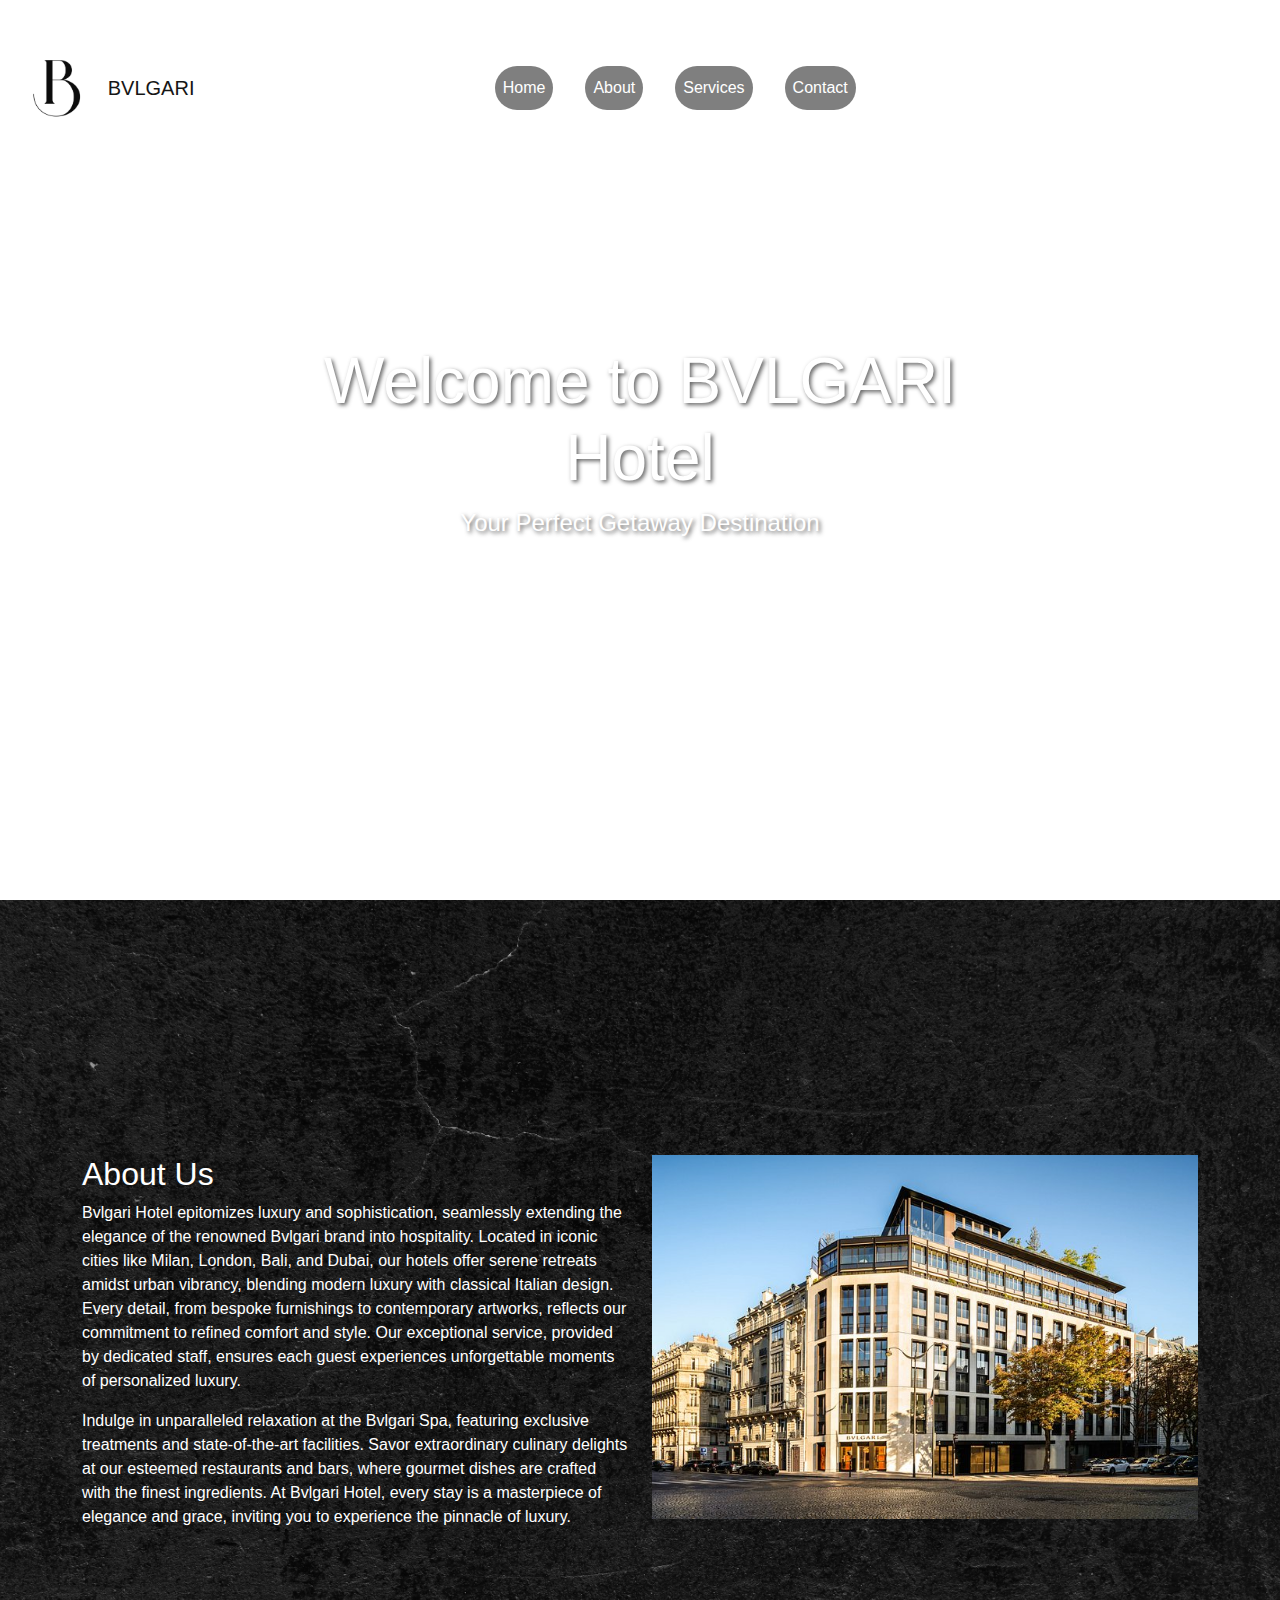
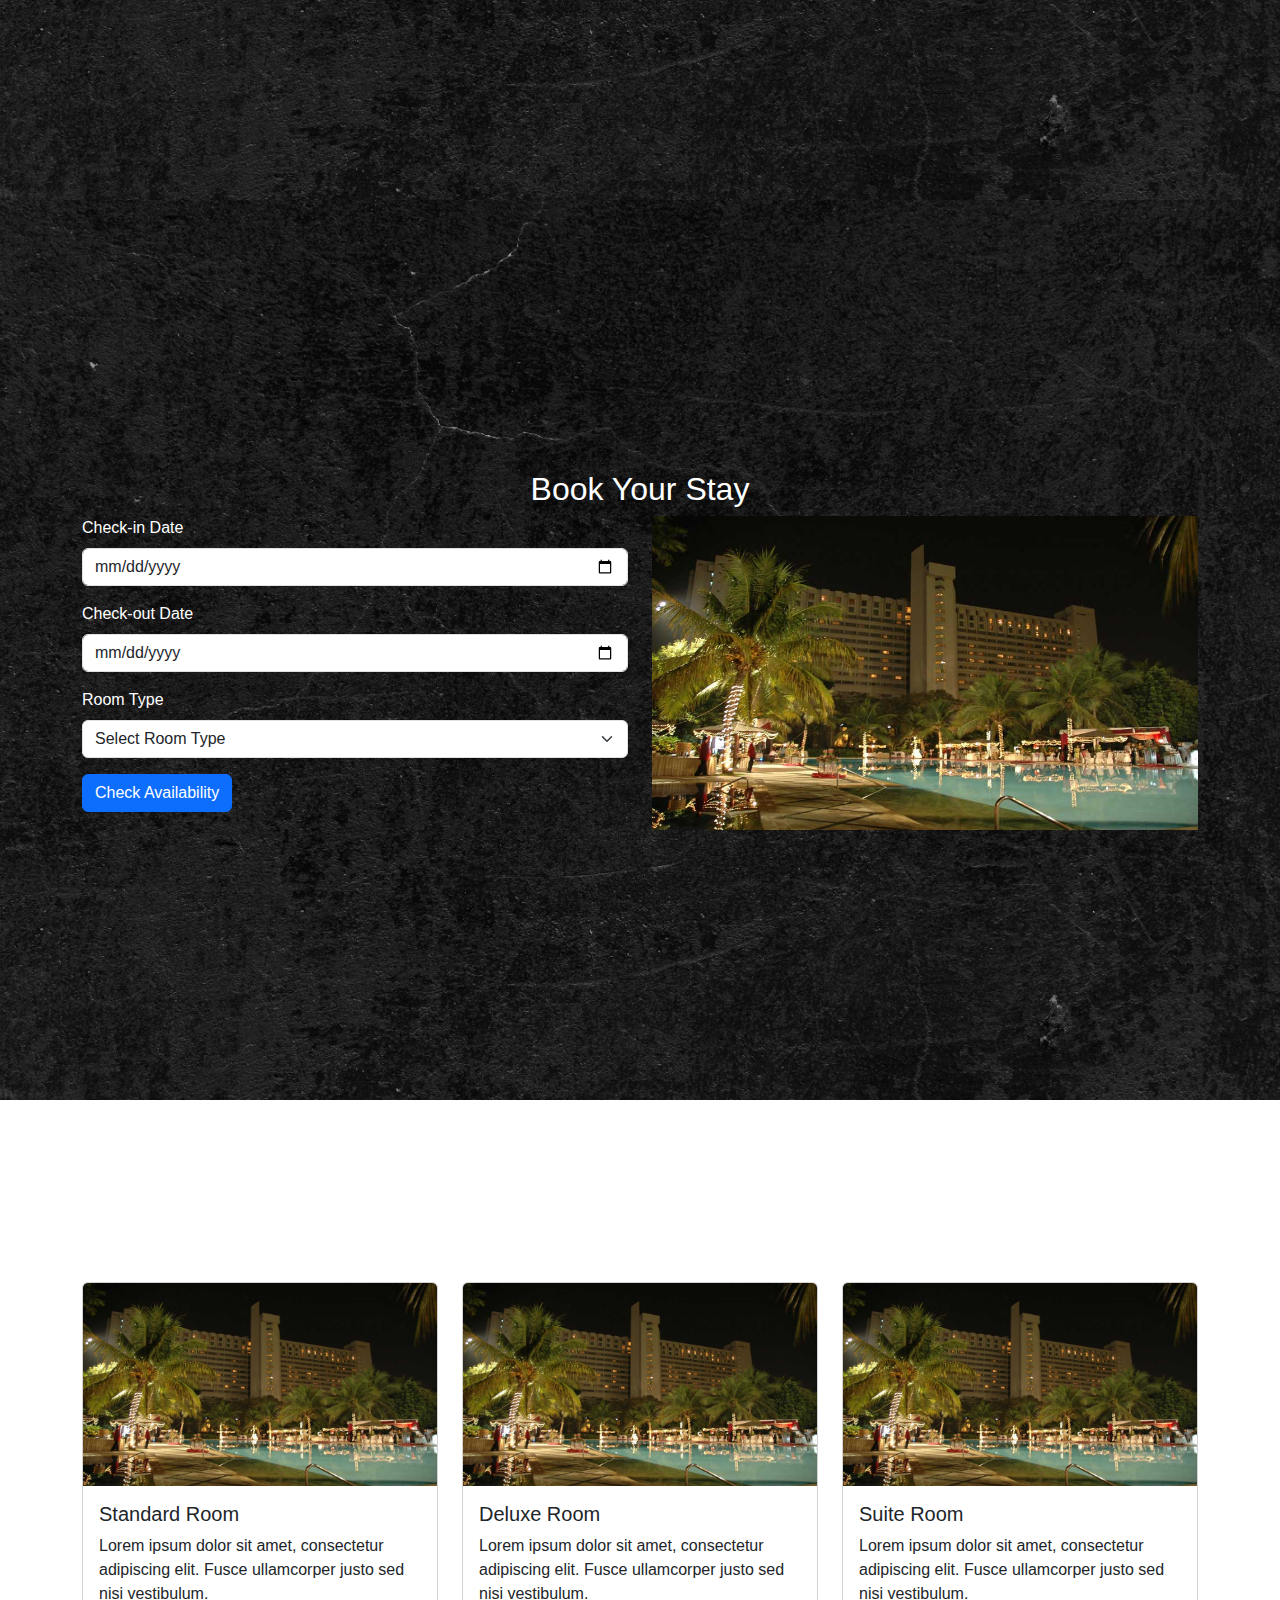
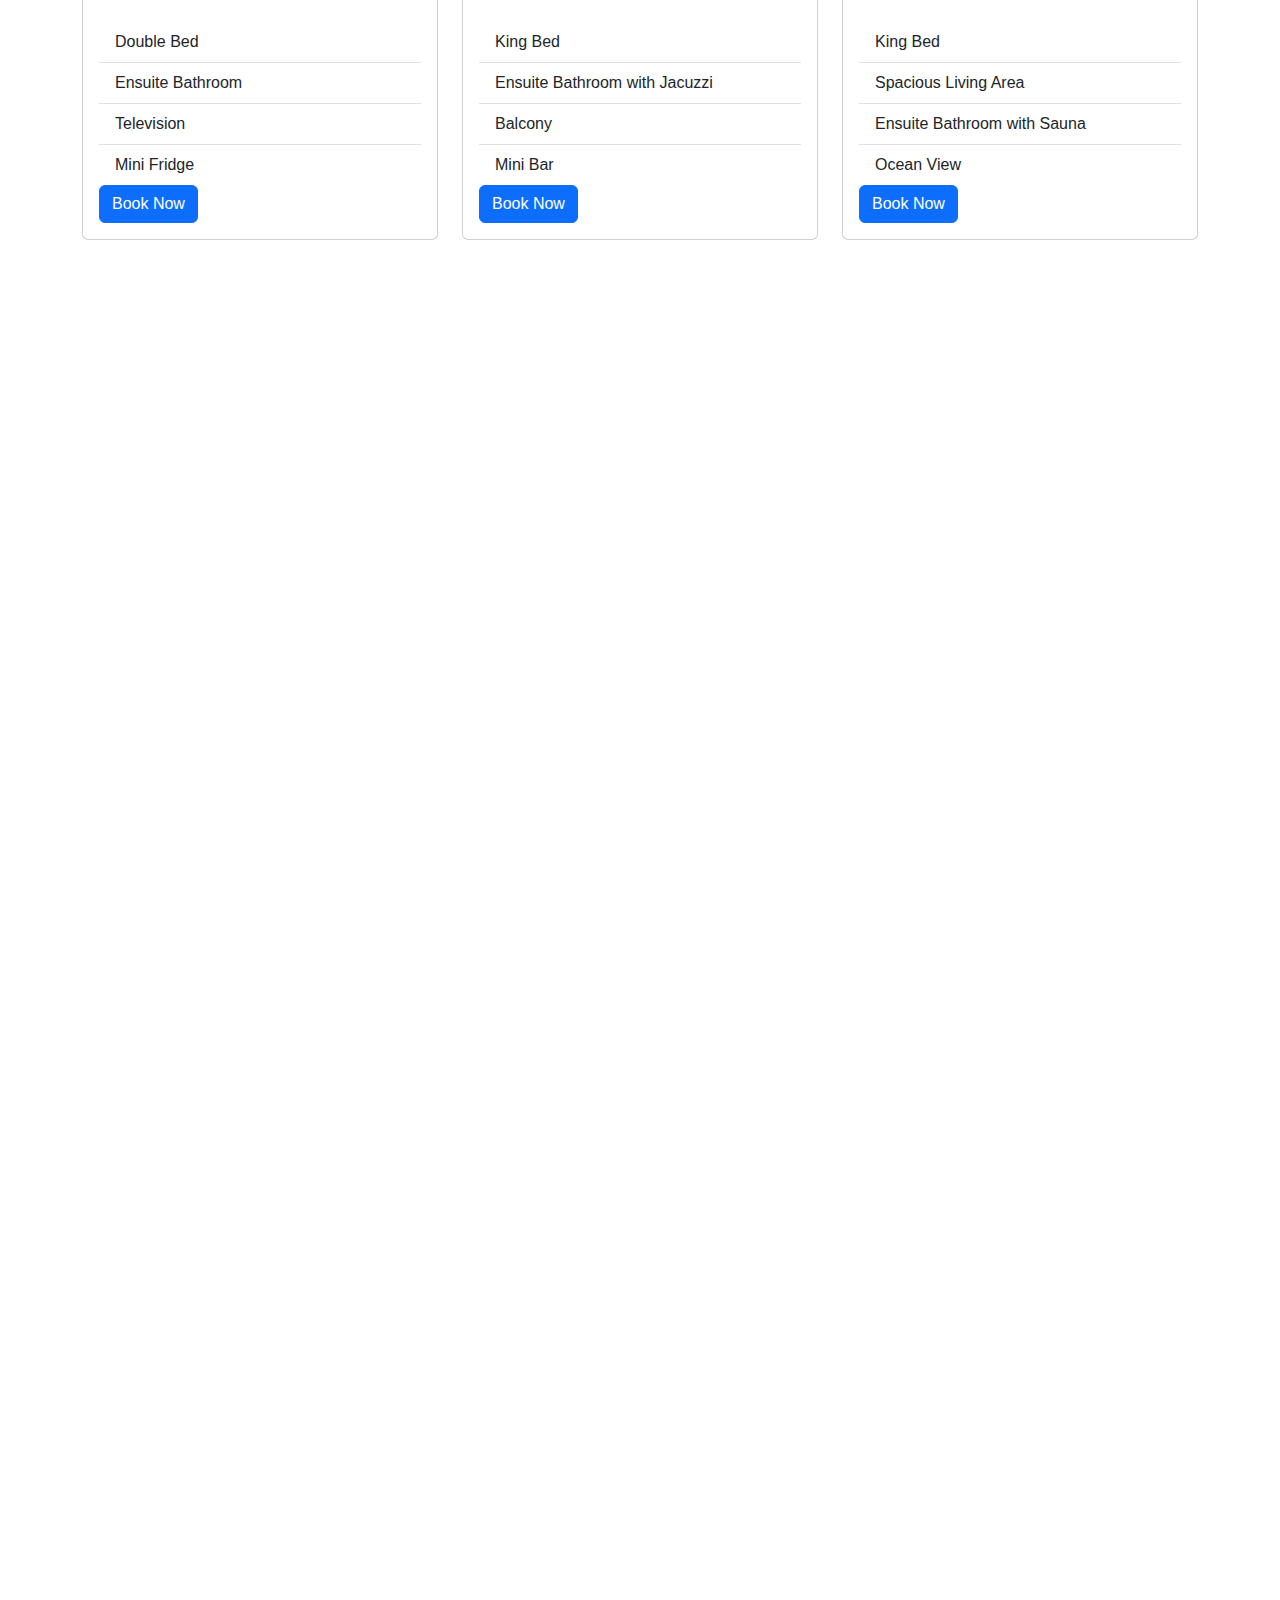
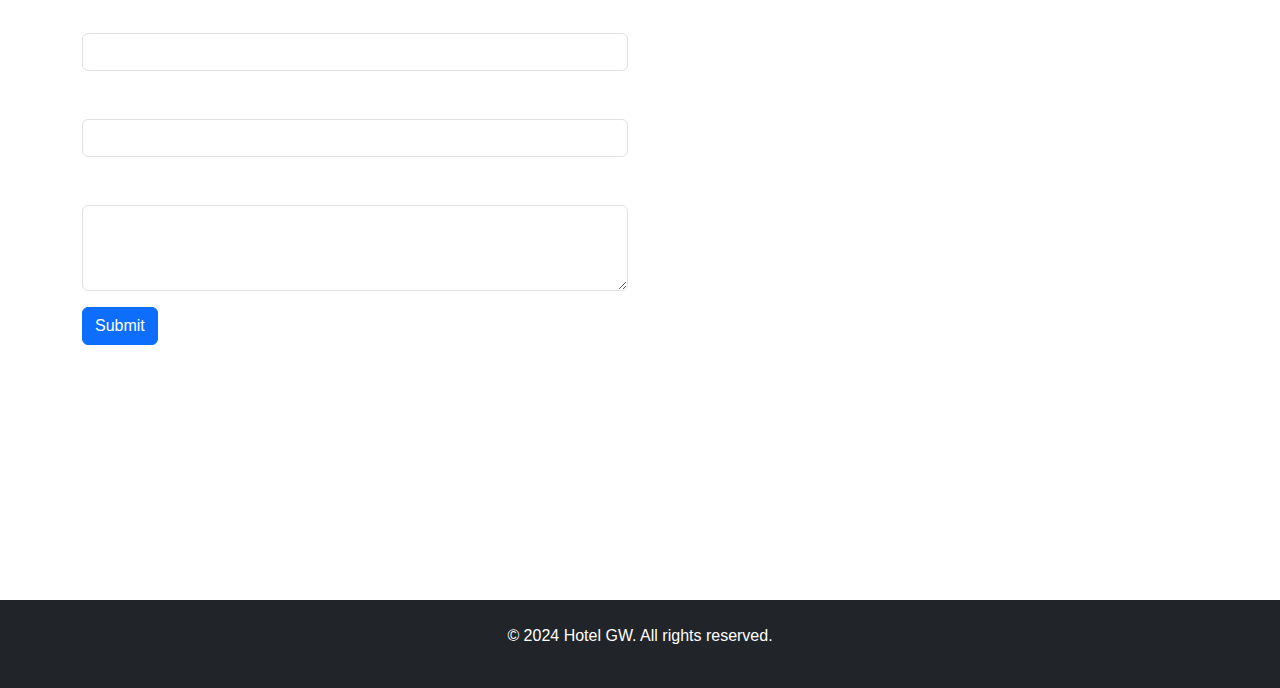
==== index.html @ 1a36176d "first commit" ====
<!DOCTYPE html>
<html lang="en">
<head>
    <meta charset="UTF-8">
    <meta name="viewport" content="width=device-width, initial-scale=1.0">
    <title>Hotel GW</title>
    <link href="https://cdn.jsdelivr.net/npm/bootstrap@5.3.3/dist/css/bootstrap.min.css" rel="stylesheet" integrity="sha384-QWTKZyjpPEjISv5WaRU9OFeRpok6YctnYmDr5pNlyT2bRjXh0JMhjY6hW+ALEwIH" crossorigin="anonymous">
    <style>
    body {
        margin: 0;
        padding: 0;
        font-family: Arial, sans-serif;
        color: #fff;
    }
    .navbar {
        position: absolute;
        width: 90%;
        top: 30px;
        z-index: 50;
        background-color: transparent;
        box-shadow: rgb(0, 0, 0);
    }
    .navbar-brand {
        display: flex;
        align-items: center;
        color: rgb(22, 22, 22);
    }
    .navbar-brand img {
        height: 90px;
        width: auto;
        margin-right: 3px;
    }
    .navbar-nav {
        margin: 0 auto;
    }
    .nav-link {
        color: white;
        position: relative;
        padding: 10px 40px;
        margin: 16px;
        border-radius: 50px;
        background-color: rgba(0, 0, 0, 0.5);
        transition: all 0.5s;
    }
    .nav-link:hover, .nav-link:focus {
        background-color: #ce9701b3;
    }
    .nav-link::after {
        position: absolute;
        top: 50%;
        left: 50%;
        transform: translate(-50%, -50%);
        width: 0;
        height: 0;
        border-radius: 50%;
        background: rgba(255, 255, 255, 0.1);
        z-index: -1;
        transition: width 0.3s ease, height 0.3s ease;
    }
    .nav-link:hover::after, .nav-link:focus::after {
        width: 100%;
        height: 100%;
    }
    .hero {
        position: relative;
        width: 100%;
        height: 100vh;
        overflow: hidden;
    }
    .hero video {
        width: 100%;
        height: 100%;
        object-fit: cover;
    }
    .hero .content {
        position: absolute;
        top: 50%;
        left: 50%;
        transform: translate(-50%, -50%);
        text-align: center;
        color: white;
        text-shadow: 2px 2px 4px rgba(31, 31, 31, 0.7);
    }
    .hero .content h1 {
        font-size: 4rem;
        margin-bottom: 0.5rem;
    }
    .hero .content p {
        font-size: 1.5rem;
    }
    .section {
        padding: 4rem 2rem;
        background-size: cover;
        background-position: center;
    }
    
    .full-screen-section {
        height: 100vh; /* Full viewport height */
        display: flex;
        align-items: center;
        justify-content: center;
    }
    
    #about {
        background-image: url('/Gallery/clean-black-plaster.jpg');
    }
    #booking {
        background-image: url('/Gallery/clean-black-plaster.jpg');
    }
    #rooms {
        background-image: url('/Gallery/solid-concrete-wall-textured-backdrop.jpg');
    }
    #services {
        background-image: url('/Gallery/solid-concrete-wall-textured-backdrop.jpg');
    }
    #contact {
        background-image: url('/Gallery/solid-concrete-wall-textured-backdrop.jpg');
    }
</style>

</head>
<body>
    <nav class="navbar navbar-expand-lg">
        <div class="container-fluid">
            <a class="navbar-brand" href="#">
                <img src="/Gallery/LOGO_Remove.png" alt="Hotel GW Logo"> BVLGARI
            </a>
            <button class="navbar-toggler" type="button" data-bs-toggle="collapse" data-bs-target="#navbarNav" aria-controls="navbarNav" aria-expanded="false" aria-label="Toggle navigation">
                <span class="navbar-toggler-icon"></span>
            </button>
            <div class="collapse navbar-collapse justify-content-center" id="navbarNav">
                <ul class="navbar-nav">
                    <li class="nav-item">
                        <a class="nav-link" aria-current="page" href="#home">Home</a>
                    </li>
                    <li class="nav-item">
                        <a class="nav-link" href="#about">About</a>
                    </li>
                    <li class="nav-item">
                        <a class="nav-link" href="#services">Services</a>
                    </li>
                    <li class="nav-item">
                        <a class="nav-link" href="#contact">Contact</a>
                    </li>
                </ul>
            </div>
        </div>
    </nav>

    <div class="hero" id="home">
        <video src="/Gallery/Y2meta.app-BULGARI HOTEL PARIS - THE OPENING EVENT-(1080p).mp4" autoplay muted loop></video>
        <div class="content">
            <h1>Welcome to BVLGARI Hotel</h1>
            <p>Your Perfect Getaway Destination</p>
        </div>
    </div>

    <section class="section full-screen-section" id="about">
        <div class="container">
            <div class="row">
                <div class="col-md-6">
                    <h2>About Us</h2>
                    <p>Bvlgari Hotel epitomizes luxury and sophistication, seamlessly extending the elegance of the renowned Bvlgari brand into hospitality. Located in iconic cities like Milan, London, Bali, and Dubai, our hotels offer serene retreats amidst urban vibrancy, blending modern luxury with classical Italian design. Every detail, from bespoke furnishings to contemporary artworks, reflects our commitment to refined comfort and style. Our exceptional service, provided by dedicated staff, ensures each guest experiences unforgettable moments of personalized luxury.</p>
                    <p>Indulge in unparalleled relaxation at the Bvlgari Spa, featuring exclusive treatments and state-of-the-art facilities. Savor extraordinary culinary delights at our esteemed restaurants and bars, where gourmet dishes are crafted with the finest ingredients. At Bvlgari Hotel, every stay is a masterpiece of elegance and grace, inviting you to experience the pinnacle of luxury.</p>
                </div>
                <div class="col-md-6">
                    <img src="/Gallery/depan bvlgari.jpg
                    " class="img-fluid" alt="About Us">
                </div>
            </div>
        </div>
    </section>
    <section class="section full-screen-section" id="booking">
        <div class="container">
            <h2 class="text-center">Book Your Stay</h2>
            <div class="row">
                <div class="col-md-6">
                    <form>
                        <div class="mb-3">
                            <label for="checkin" class="form-label">Check-in Date</label>
                            <input type="date" class="form-control" id="checkin" required>
                        </div>
                        <div class="mb-3">
                            <label for="checkout" class="form-label">Check-out Date</label>
                            <input type="date" class="form-control" id="checkout" required>
                        </div>
                        <div class="mb-3">
                            <label for="roomType" class="form-label">Room Type</label>
                            <select class="form-select" id="roomType" required>
                                <option value="">Select Room Type</option>
                                <option value="standard">Standard</option>
                                <option value="deluxe">Deluxe</option>
                                <option value="suite">Suite</option>
                            </select>
                        </div>
                        <button type="submit" class="btn btn-primary">Check Availability</button>
                    </form>
                </div>
                <div class="col-md-6">
                    <img src="/Gallery/BG.jpg" class="img-fluid" alt="Booking Image">
                </div>
            </div>
        </div>
    </section>
    <section class="section full-screen-section" id="rooms">
        <div class="container">
            <h2 class="text-center">Available Rooms</h2>
            <div class="row">
                <div class="col-md-4">
                    <div class="card mb-4">
                        <img src="/Gallery/BG.jpg" class="card-img-top" alt="Standard Room">
                        <div class="card-body">
                            <h5 class="card-title">Standard Room</h5>
                            <p class="card-text">Lorem ipsum dolor sit amet, consectetur adipiscing elit. Fusce ullamcorper justo sed nisi vestibulum.</p>
                            <ul class="list-group list-group-flush">
                                <li class="list-group-item">Double Bed</li>
                                <li class="list-group-item">Ensuite Bathroom</li>
                                <li class="list-group-item">Television</li>
                                <li class="list-group-item">Mini Fridge</li>
                            </ul>
                            <a href="#" class="btn btn-primary">Book Now</a>
                        </div>
                    </div>
                </div>
                <!-- Tambahkan card untuk tipe kamar lainnya di sini -->
                <div class="col-md-4">
                    <div class="card mb-4">
                        <img src="/Gallery/BG.jpg" class="card-img-top" alt="Deluxe Room">
                        <div class="card-body">
                            <h5 class="card-title">Deluxe Room</h5>
                            <p class="card-text">Lorem ipsum dolor sit amet, consectetur adipiscing elit. Fusce ullamcorper justo sed nisi vestibulum.</p>
                            <ul class="list-group list-group-flush">
                                <li class="list-group-item">King Bed</li>
                                <li class="list-group-item">Ensuite Bathroom with Jacuzzi</li>
                                <li class="list-group-item">Balcony</li>
                                <li class="list-group-item">Mini Bar</li>
                            </ul>
                            <a href="#" class="btn btn-primary">Book Now</a>
                        </div>
                    </div>
                </div>
                <div class="col-md-4">
                    <div class="card mb-4">
                        <img src="/Gallery/BG.jpg" class="card-img-top" alt="Suite Room">
                        <div class="card-body">
                            <h5 class="card-title">Suite Room</h5>
                            <p class="card-text">Lorem ipsum dolor sit amet, consectetur adipiscing elit. Fusce ullamcorper justo sed nisi vestibulum.</p>
                            <ul class="list-group list-group-flush">
                                <li class="list-group-item">King Bed</li>
                                <li class="list-group-item">Spacious Living Area</li>
                                <li class="list-group-item">Ensuite Bathroom with Sauna</li>
                                <li class="list-group-item">Ocean View</li>
                            </ul>
                            <a href="#" class="btn btn-primary">Book Now</a>
                        </div>
                    </div>
                </div>
            </div>
        </div>
    </section>
    <section class="section full-screen-section" id="services">
        <div class="container">
            <h2 class="text-center">Our Services</h2>
            <div class="row">
                <div class="col-md-4 text-center">
                    <i class="bi bi-wifi" style="font-size: 2rem;"></i>
                    <h3>Free Wi-Fi</h3>
                    <p>Stay connected with our complimentary high-speed internet access available throughout the hotel.</p>
                </div>
                <div class="col-md-4 text-center">
                    <i class="bi bi-bicycle" style="font-size: 2rem;"></i>
                    <h3>Recreational Activities</h3>
                    <p>Enjoy a variety of recreational activities including biking, hiking, and more.</p>
                </div>
                <div class="col-md-4 text-center">
                    <i class="bi bi-cup-hot" style="font-size: 2rem;"></i>
                    <h3>Restaurant & Bar</h3>
                    <p>Savor delicious meals and drinks at our on-site restaurant and bar.</p>
                </div>
            </div>
        </div>
    </section>
    <section class="section full-screen-section" id="contact">
        <div class="container">
            <h2 class="text-center">Contact Us</h2>
            <div class="row">
                <div class="col-md-6">
                    <form>
                        <div class="mb-3">
                            <label for="name" class="form-label">Name</label>
                            <input type="text" class="form-control" id="name" required>
                        </div>
                        <div class="mb-3">
                            <label for="email" class="form-label">Email</label>
                            <input type="email" class="form-control" id="email" required>
                        </div>
                        <div class="mb-3">
                            <label for="message" class="form-label">Message</label>
                            <textarea class="form-control" id="message" rows="3" required></textarea>
                        </div>
                        <button type="submit" class="btn btn-primary">Submit</button>
                    </form>
                </div>
                <div class="col-md-6">
                    <h3>Visit Us</h3>
                    <p>123 Main Street,<br>City, Country 12345</p>
                    <h3>Call Us</h3>
                    <p>(123) 456-7890</p>
                    <h3>Email Us</h3>
                    <p>info@hotelgw.com</p>
                </div>
            </div>
        </div>
    </section>
    <footer class="text-center text-white bg-dark py-4">
        <p>&copy; 2024 Hotel GW. All rights reserved.</p>
    </footer>
    <script src="https://cdn.jsdelivr.net/npm/bootstrap@5.3.3/dist/js/bootstrap.bundle.min.js" integrity="sha384-YvpcrYf0tY3lHB60NNkmXc5s9fDVZLESaAA55NDzOxhy9GkcIdslK1eN7N6jIeHz" crossorigin="anonymous"></script>
</body>
</html>
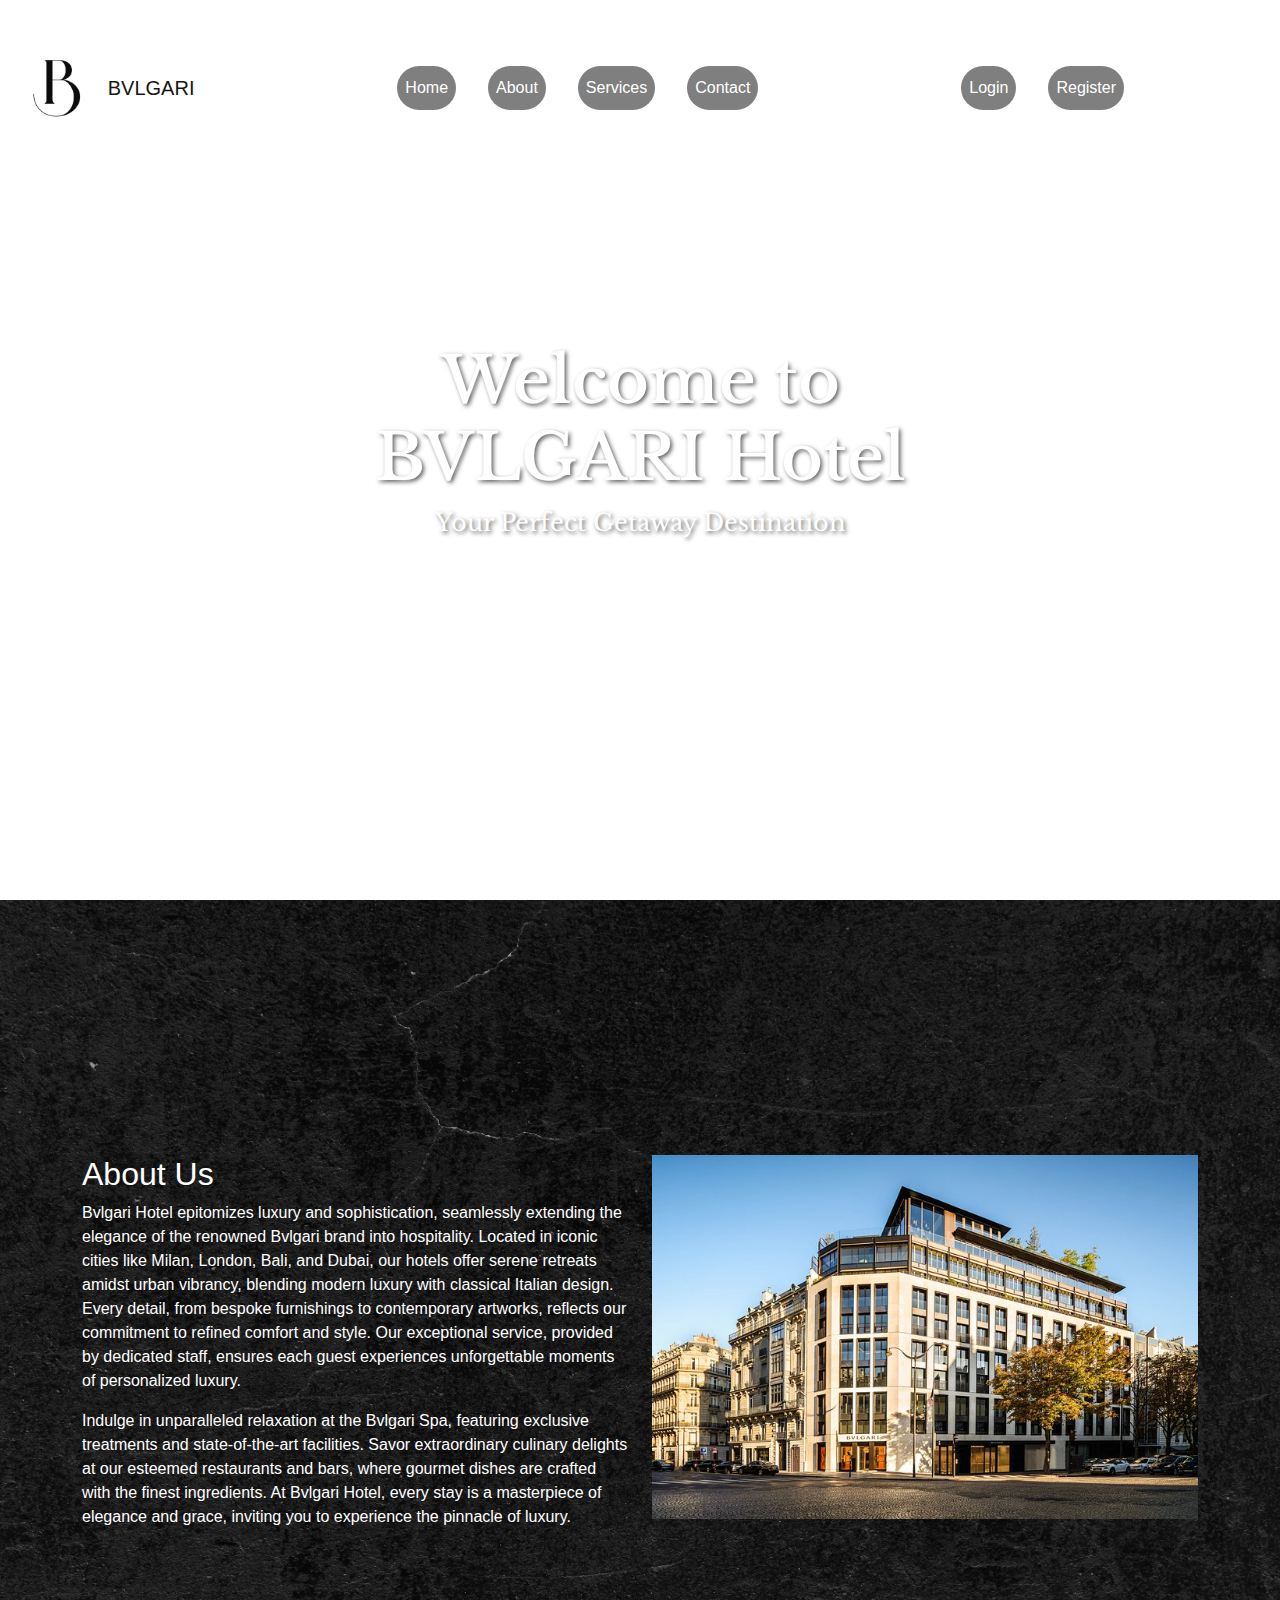
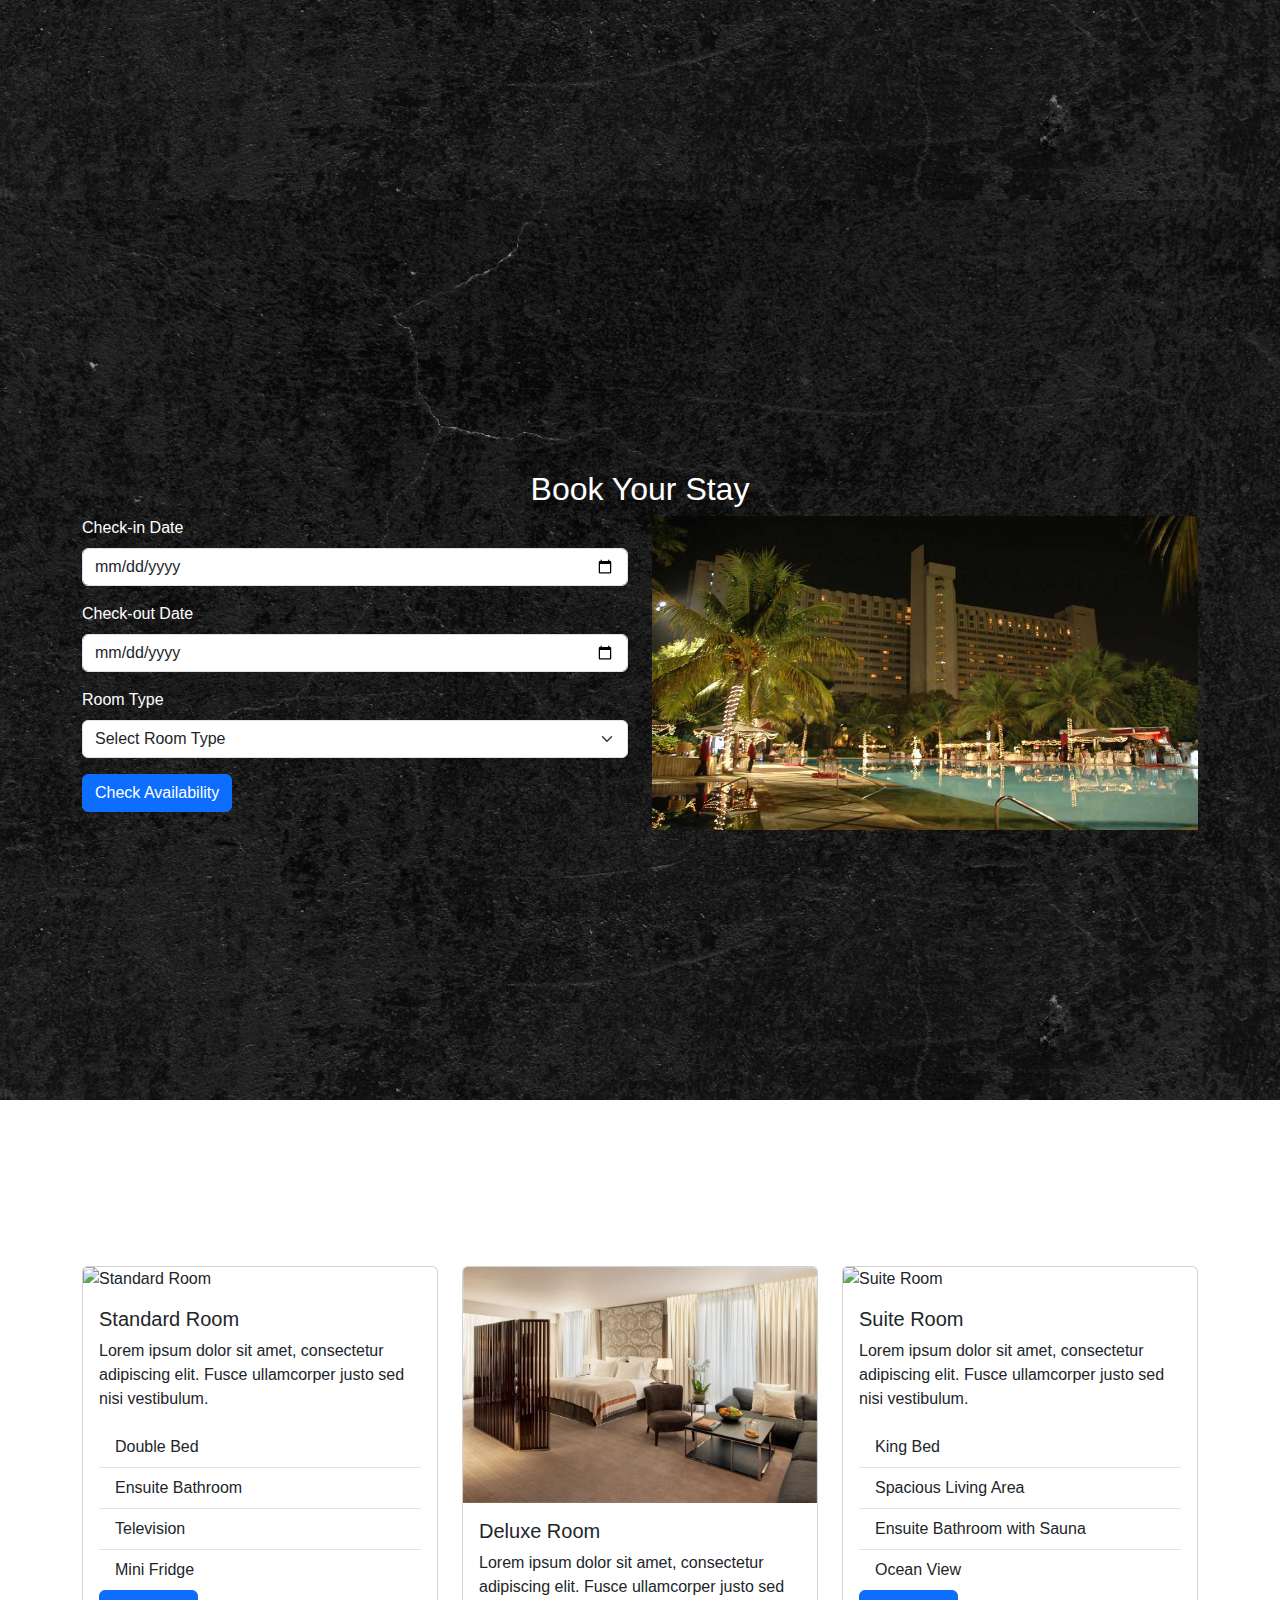
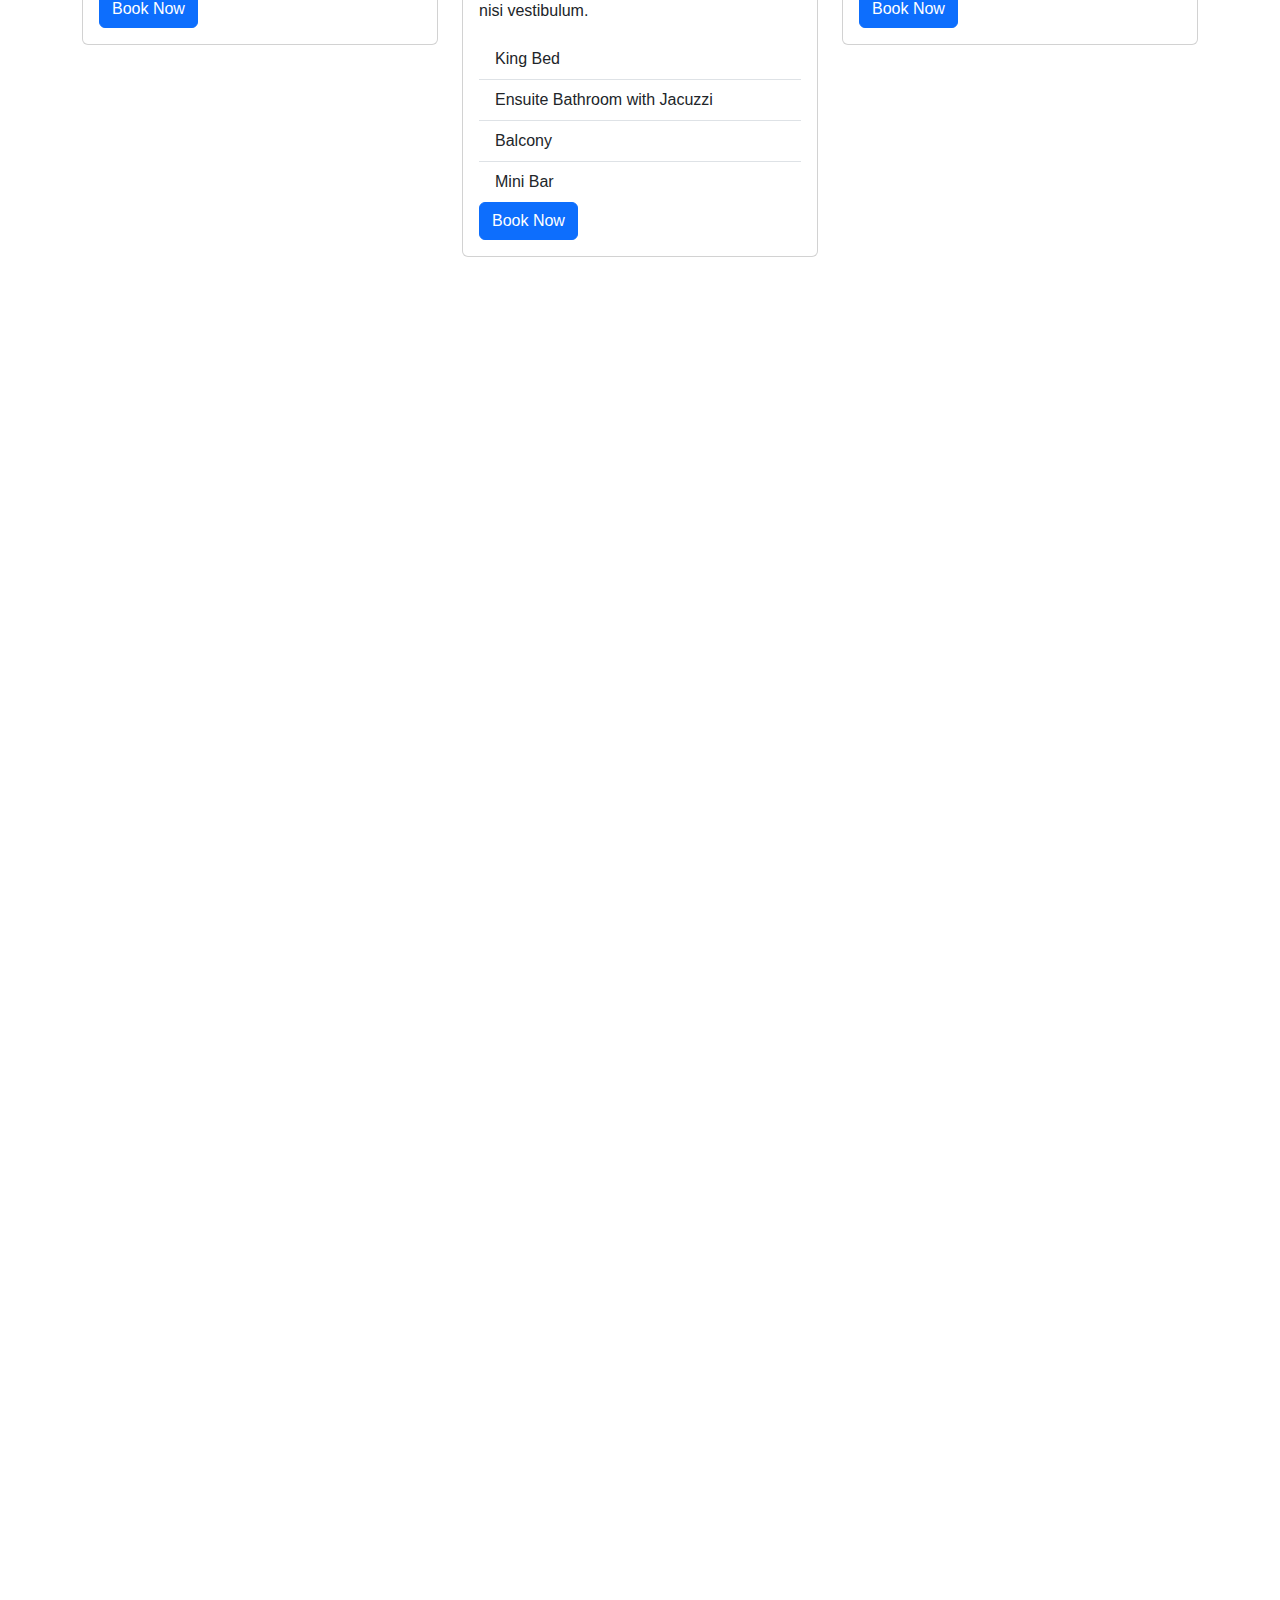
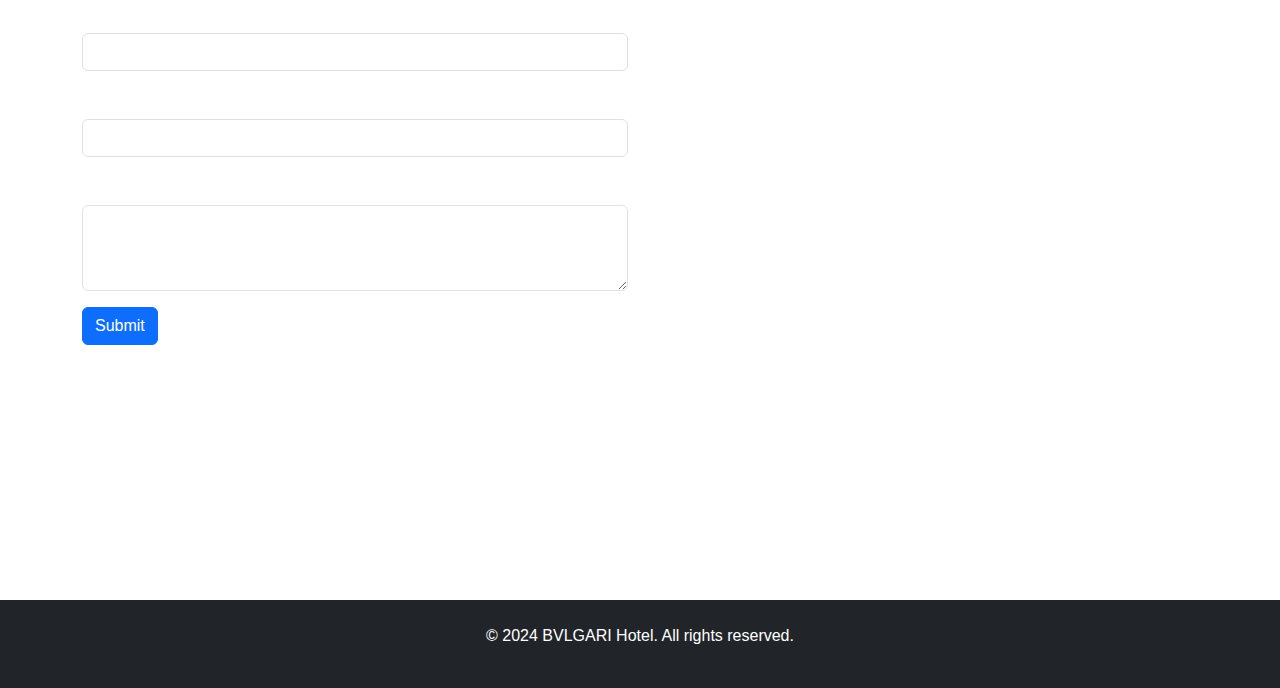
==== commit ee7db027: "Update index.html" ====
--- a/index.html
+++ b/index.html
@@ -5,119 +5,7 @@
     <meta name="viewport" content="width=device-width, initial-scale=1.0">
     <title>Hotel GW</title>
     <link href="https://cdn.jsdelivr.net/npm/bootstrap@5.3.3/dist/css/bootstrap.min.css" rel="stylesheet" integrity="sha384-QWTKZyjpPEjISv5WaRU9OFeRpok6YctnYmDr5pNlyT2bRjXh0JMhjY6hW+ALEwIH" crossorigin="anonymous">
-    <style>
-    body {
-        margin: 0;
-        padding: 0;
-        font-family: Arial, sans-serif;
-        color: #fff;
-    }
-    .navbar {
-        position: absolute;
-        width: 90%;
-        top: 30px;
-        z-index: 50;
-        background-color: transparent;
-        box-shadow: rgb(0, 0, 0);
-    }
-    .navbar-brand {
-        display: flex;
-        align-items: center;
-        color: rgb(22, 22, 22);
-    }
-    .navbar-brand img {
-        height: 90px;
-        width: auto;
-        margin-right: 3px;
-    }
-    .navbar-nav {
-        margin: 0 auto;
-    }
-    .nav-link {
-        color: white;
-        position: relative;
-        padding: 10px 40px;
-        margin: 16px;
-        border-radius: 50px;
-        background-color: rgba(0, 0, 0, 0.5);
-        transition: all 0.5s;
-    }
-    .nav-link:hover, .nav-link:focus {
-        background-color: #ce9701b3;
-    }
-    .nav-link::after {
-        position: absolute;
-        top: 50%;
-        left: 50%;
-        transform: translate(-50%, -50%);
-        width: 0;
-        height: 0;
-        border-radius: 50%;
-        background: rgba(255, 255, 255, 0.1);
-        z-index: -1;
-        transition: width 0.3s ease, height 0.3s ease;
-    }
-    .nav-link:hover::after, .nav-link:focus::after {
-        width: 100%;
-        height: 100%;
-    }
-    .hero {
-        position: relative;
-        width: 100%;
-        height: 100vh;
-        overflow: hidden;
-    }
-    .hero video {
-        width: 100%;
-        height: 100%;
-        object-fit: cover;
-    }
-    .hero .content {
-        position: absolute;
-        top: 50%;
-        left: 50%;
-        transform: translate(-50%, -50%);
-        text-align: center;
-        color: white;
-        text-shadow: 2px 2px 4px rgba(31, 31, 31, 0.7);
-    }
-    .hero .content h1 {
-        font-size: 4rem;
-        margin-bottom: 0.5rem;
-    }
-    .hero .content p {
-        font-size: 1.5rem;
-    }
-    .section {
-        padding: 4rem 2rem;
-        background-size: cover;
-        background-position: center;
-    }
-    
-    .full-screen-section {
-        height: 100vh; /* Full viewport height */
-        display: flex;
-        align-items: center;
-        justify-content: center;
-    }
-    
-    #about {
-        background-image: url('/Gallery/clean-black-plaster.jpg');
-    }
-    #booking {
-        background-image: url('/Gallery/clean-black-plaster.jpg');
-    }
-    #rooms {
-        background-image: url('/Gallery/solid-concrete-wall-textured-backdrop.jpg');
-    }
-    #services {
-        background-image: url('/Gallery/solid-concrete-wall-textured-backdrop.jpg');
-    }
-    #contact {
-        background-image: url('/Gallery/solid-concrete-wall-textured-backdrop.jpg');
-    }
-</style>
-
+    <link rel="stylesheet" href="Style.css" />
 </head>
 <body>
     <nav class="navbar navbar-expand-lg">
@@ -128,8 +16,8 @@
             <button class="navbar-toggler" type="button" data-bs-toggle="collapse" data-bs-target="#navbarNav" aria-controls="navbarNav" aria-expanded="false" aria-label="Toggle navigation">
                 <span class="navbar-toggler-icon"></span>
             </button>
-            <div class="collapse navbar-collapse justify-content-center" id="navbarNav">
-                <ul class="navbar-nav">
+            <div class="collapse navbar-collapse" id="navbarNav">
+                <ul class="navbar-nav ms-auto">
                     <li class="nav-item">
                         <a class="nav-link" aria-current="page" href="#home">Home</a>
                     </li>
@@ -144,13 +32,19 @@
                     </li>
                 </ul>
             </div>
+            <div class="navbar-nav">
+                <a class="nav-link" href="#">Login</a>
+                <a class="nav-link" href="#">Register</a>
+            </div>
         </div>
     </nav>
+    
+    
 
     <div class="hero" id="home">
         <video src="/Gallery/Y2meta.app-BULGARI HOTEL PARIS - THE OPENING EVENT-(1080p).mp4" autoplay muted loop></video>
         <div class="content">
-            <h1>Welcome to BVLGARI Hotel</h1>
+            <h1>Welcome to <bold>BVLGARI</bold> Hotel</h1>
             <p>Your Perfect Getaway Destination</p>
         </div>
     </div>
@@ -208,7 +102,7 @@
             <div class="row">
                 <div class="col-md-4">
                     <div class="card mb-4">
-                        <img src="/Gallery/BG.jpg" class="card-img-top" alt="Standard Room">
+                        <img src="/Gallery/room3.jpg" class="card-img-top" alt="Standard Room">
                         <div class="card-body">
                             <h5 class="card-title">Standard Room</h5>
                             <p class="card-text">Lorem ipsum dolor sit amet, consectetur adipiscing elit. Fusce ullamcorper justo sed nisi vestibulum.</p>
@@ -225,7 +119,7 @@
                 <!-- Tambahkan card untuk tipe kamar lainnya di sini -->
                 <div class="col-md-4">
                     <div class="card mb-4">
-                        <img src="/Gallery/BG.jpg" class="card-img-top" alt="Deluxe Room">
+                        <img src="/Gallery/room2.jpeg" class="card-img-top" alt="Deluxe Room">
                         <div class="card-body">
                             <h5 class="card-title">Deluxe Room</h5>
                             <p class="card-text">Lorem ipsum dolor sit amet, consectetur adipiscing elit. Fusce ullamcorper justo sed nisi vestibulum.</p>
@@ -241,7 +135,7 @@
                 </div>
                 <div class="col-md-4">
                     <div class="card mb-4">
-                        <img src="/Gallery/BG.jpg" class="card-img-top" alt="Suite Room">
+                        <img src="/Gallery/room4.jpg" class="card-img-top" alt="Suite Room">
                         <div class="card-body">
                             <h5 class="card-title">Suite Room</h5>
                             <p class="card-text">Lorem ipsum dolor sit amet, consectetur adipiscing elit. Fusce ullamcorper justo sed nisi vestibulum.</p>
@@ -312,8 +206,38 @@
             </div>
         </div>
     </section>
+   
+    <!-- Modal Register -->
+    <div class="modal fade" id="registerModal" tabindex="-1" aria-labelledby="registerModalLabel" aria-hidden="true">
+        <div class="modal-dialog">
+            <div class="modal-content">
+                <div class="modal-header">
+                    <h5 class="modal-title" id="registerModalLabel">Register</h5>
+                    <button type="button" class="btn-close" data-bs-dismiss="modal" aria-label="Close"></button>
+                </div>
+                <div class="modal-body">
+                    <form>
+                        <div class="mb-3">
+                            <label for="registerName" class="form-label">Name</label>
+                            <input type="text" class="form-control" id="registerName" required>
+                        </div>
+                        <div class="mb-3">
+                            <label for="registerEmail" class="form-label">Email address</label>
+                            <input type="email" class="form-control" id="registerEmail" required>
+                        </div>
+                        <div class="mb-3">
+                            <label for="registerPassword" class="form-label">Password</label>
+                            <input type="password" class="form-control" id="registerPassword" required>
+                        </div>
+                        <button type="submit" class="btn btn-primary">Register</button>
+                    </form>
+                </div>
+            </div>
+        </div>
+    </div>
+    
     <footer class="text-center text-white bg-dark py-4">
-        <p>&copy; 2024 Hotel GW. All rights reserved.</p>
+        <p>&copy; 2024 BVLGARI Hotel. All rights reserved.</p>
     </footer>
     <script src="https://cdn.jsdelivr.net/npm/bootstrap@5.3.3/dist/js/bootstrap.bundle.min.js" integrity="sha384-YvpcrYf0tY3lHB60NNkmXc5s9fDVZLESaAA55NDzOxhy9GkcIdslK1eN7N6jIeHz" crossorigin="anonymous"></script>
 </body>
--- a/Style.css
+++ b/Style.css
@@ -0,0 +1,113 @@
+@import url('https://fonts.googleapis.com/css2?family=Libre+Baskerville:ital,wght@0,400;0,700;1,400&family=Open+Sans:ital,wght@0,300..800;1,300..800&family=Playfair+Display:ital,wght@0,400..900;1,400..900&family=Slabo+27px&display=swap');
+
+body {
+    margin: 0;
+    padding: 0;
+    font-family: Arial, sans-serif;
+    color: #fff;
+}
+.navbar {
+    position: absolute;
+    width: 90%;
+    top: 30px;
+    z-index: 50;
+    background-color: transparent;
+    box-shadow: rgb(0, 0, 0);
+}
+.navbar-brand {
+    display: flex;
+    align-items: center;
+    color: rgb(22, 22, 22);
+}
+.navbar-brand img {
+    height: 90px;
+    width: auto;
+    margin-right: 3px;
+}
+.navbar-nav {
+    margin: 0 auto;
+}
+.nav-link {
+    color: white;
+    position: relative;
+    padding: 10px 40px;
+    margin: 16px;
+    border-radius: 50px;
+    background-color: rgba(0, 0, 0, 0.5);
+    transition: all 0.5s;
+}
+.nav-link:hover, .nav-link:focus {
+    background-color: #ce9701b3;
+}
+.nav-link::after {
+    position: absolute;
+    top: 50%;
+    left: 50%;
+    transform: translate(-50%, -50%);
+    width: 0;
+    height: 0;
+    border-radius: 50%;
+    background: rgba(255, 255, 255, 0.1);
+    z-index: -1;
+    transition: width 0.3s ease, height 0.3s ease;
+}
+.nav-link:hover::after, .nav-link:focus::after {
+    width: 100%;
+    height: 100%;
+}
+.hero {
+    position: relative;
+    width: 100%;
+    height: 100vh;
+    overflow: hidden;
+}
+.hero video {
+    width: 100%;
+    height: 100%;
+    object-fit: cover;
+}
+.hero .content {
+    position: absolute;
+    top: 50%;
+    left: 50%;
+    transform: translate(-50%, -50%);
+    text-align: center;
+    color: white;
+    text-shadow: 2px 2px 4px rgba(31, 31, 31, 0.7);
+    font-family: "Libre Baskerville", serif;
+}
+.hero .content h1 {
+    font-size: 4rem;
+    margin-bottom: 0.5rem;
+}
+.hero .content p {
+    font-size: 1.5rem;
+}
+.section {
+    padding: 4rem 2rem;
+    background-size: cover;
+    background-position: center;
+}
+
+.full-screen-section {
+    height: 100vh; /* Full viewport height */
+    display: flex;
+    align-items: center;
+    justify-content: center;
+}
+
+#about {
+    background-image: url('/Gallery/clean-black-plaster.jpg');
+}
+#booking {
+    background-image: url('/Gallery/clean-black-plaster.jpg');
+} 
+#rooms {
+    background-image: url('/Gallery/solid-concrete-wall-textured-backdrop.jpg');
+}
+#services {
+    background-image: url('/Gallery/solid-concrete-wall-textured-backdrop.jpg');
+}
+#contact {
+    background-image: url('/Gallery/solid-concrete-wall-textured-backdrop.jpg');
+}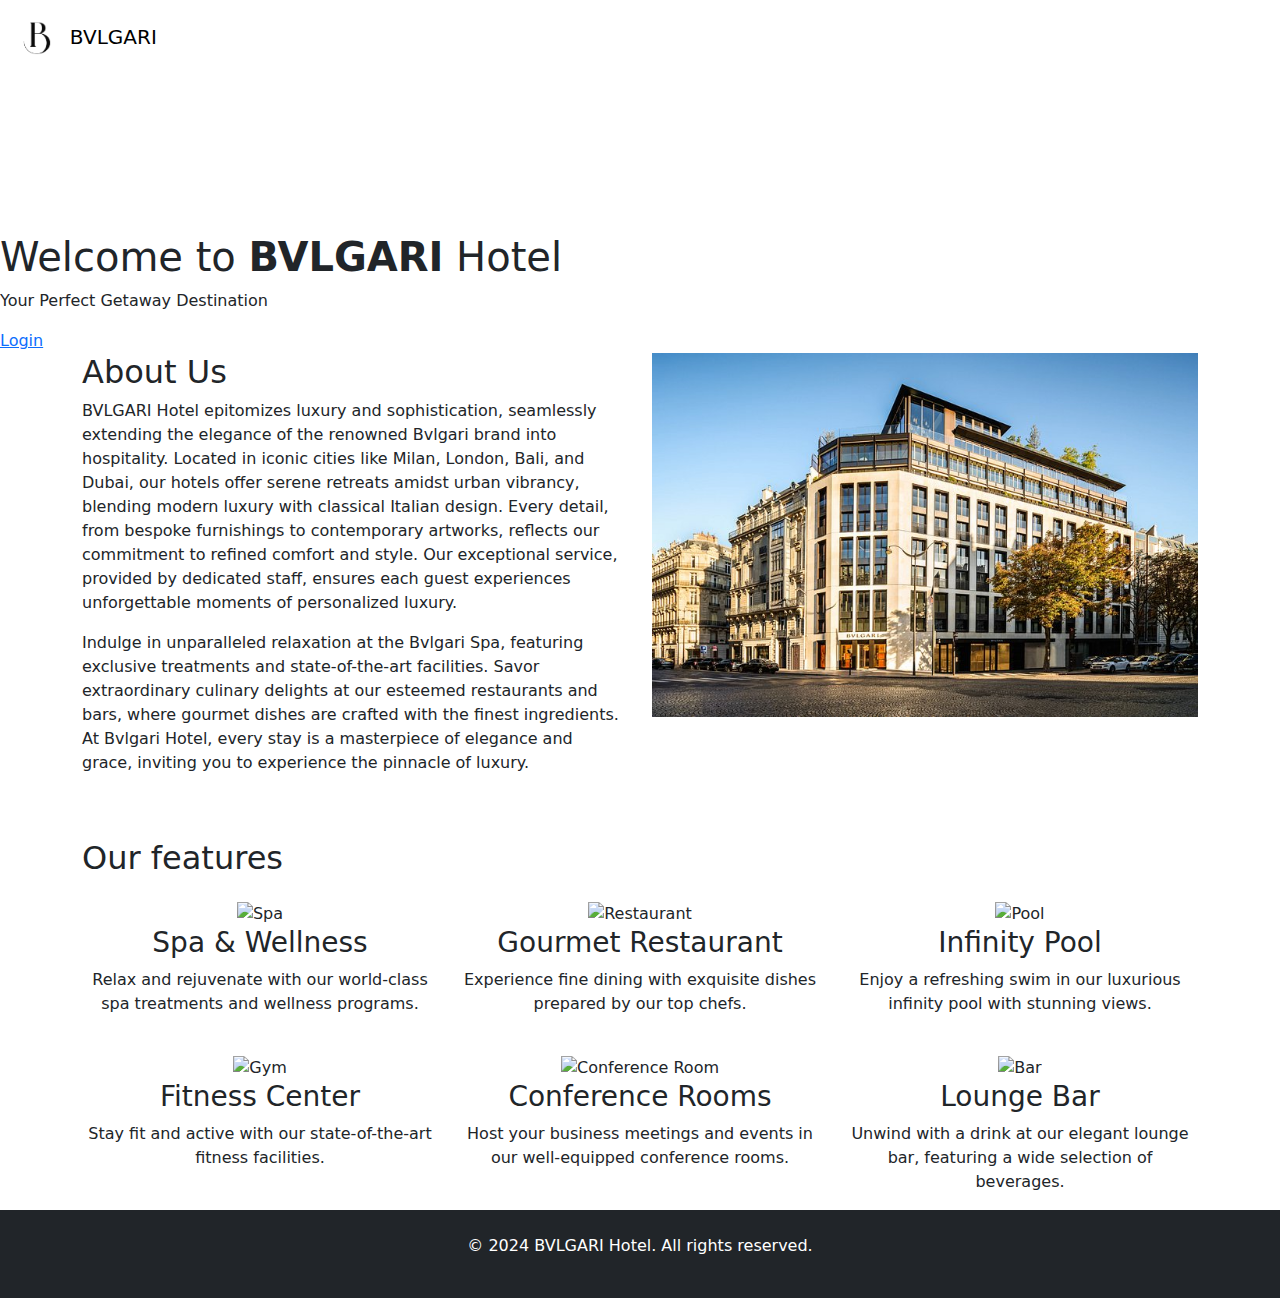
==== commit 1bffcc44: "index.html" ====
--- a/index.html
+++ b/index.html
@@ -1,244 +1,169 @@
 <!DOCTYPE html>
 <html lang="en">
-<head>
-    <meta charset="UTF-8">
-    <meta name="viewport" content="width=device-width, initial-scale=1.0">
-    <title>Hotel GW</title>
-    <link href="https://cdn.jsdelivr.net/npm/bootstrap@5.3.3/dist/css/bootstrap.min.css" rel="stylesheet" integrity="sha384-QWTKZyjpPEjISv5WaRU9OFeRpok6YctnYmDr5pNlyT2bRjXh0JMhjY6hW+ALEwIH" crossorigin="anonymous">
-    <link rel="stylesheet" href="Style.css" />
-</head>
-<body>
+  <head>
+    <meta charset="UTF-8" />
+    <meta name="viewport" content="width=device-width, initial-scale=1.0" />
+    <title>BVLGARI Hotel</title>
+    <link
+      href="https://cdn.jsdelivr.net/npm/bootstrap@5.3.3/dist/css/bootstrap.min.css"
+      rel="stylesheet"
+      integrity="sha384-QWTKZyjpPEjISv5WaRU9OFeRpok6YctnYmDr5pNlyT2bRjXh0JMhjY6hW+ALEwIH"
+      crossorigin="anonymous"
+    />
+    <link rel="stylesheet" href="style.css" />
+  </head>
+  <body>
     <nav class="navbar navbar-expand-lg">
-        <div class="container-fluid">
-            <a class="navbar-brand" href="#">
-                <img src="/Gallery/LOGO_Remove.png" alt="Hotel GW Logo"> BVLGARI
-            </a>
-            <button class="navbar-toggler" type="button" data-bs-toggle="collapse" data-bs-target="#navbarNav" aria-controls="navbarNav" aria-expanded="false" aria-label="Toggle navigation">
-                <span class="navbar-toggler-icon"></span>
-            </button>
-            <div class="collapse navbar-collapse" id="navbarNav">
-                <ul class="navbar-nav ms-auto">
-                    <li class="nav-item">
-                        <a class="nav-link" aria-current="page" href="#home">Home</a>
-                    </li>
-                    <li class="nav-item">
-                        <a class="nav-link" href="#about">About</a>
-                    </li>
-                    <li class="nav-item">
-                        <a class="nav-link" href="#services">Services</a>
-                    </li>
-                    <li class="nav-item">
-                        <a class="nav-link" href="#contact">Contact</a>
-                    </li>
-                </ul>
-            </div>
-            <div class="navbar-nav">
-                <a class="nav-link" href="#">Login</a>
-                <a class="nav-link" href="#">Register</a>
-            </div>
-        </div>
+      <div class="container-fluid">
+        <a class="navbar-brand" href="#">
+          <img
+            src="/Gallery/LOGO_Remove.png"
+            alt="Hotel GW Logo"
+            style="height: 50px"
+          />
+          BVLGARI
+        </a>
+      </div>
     </nav>
-    
-    
 
     <div class="hero" id="home">
-        <video src="/Gallery/Y2meta.app-BULGARI HOTEL PARIS - THE OPENING EVENT-(1080p).mp4" autoplay muted loop></video>
-        <div class="content">
-            <h1>Welcome to <bold>BVLGARI</bold> Hotel</h1>
-            <p>Your Perfect Getaway Destination</p>
-        </div>
+      <video
+        src="/Gallery/Y2meta.app-BULGARI HOTEL PARIS - THE OPENING EVENT-(1080p).mp4"
+        autoplay
+        muted
+        loop
+      ></video>
+      <div class="content">
+        <h1>Welcome to <strong>BVLGARI</strong> Hotel</h1>
+        <p>Your Perfect Getaway Destination</p>
+        <a class="login-link" href="/Login/indexlogin.html">Login</a>
+      </div>
     </div>
 
     <section class="section full-screen-section" id="about">
-        <div class="container">
-            <div class="row">
-                <div class="col-md-6">
-                    <h2>About Us</h2>
-                    <p>Bvlgari Hotel epitomizes luxury and sophistication, seamlessly extending the elegance of the renowned Bvlgari brand into hospitality. Located in iconic cities like Milan, London, Bali, and Dubai, our hotels offer serene retreats amidst urban vibrancy, blending modern luxury with classical Italian design. Every detail, from bespoke furnishings to contemporary artworks, reflects our commitment to refined comfort and style. Our exceptional service, provided by dedicated staff, ensures each guest experiences unforgettable moments of personalized luxury.</p>
-                    <p>Indulge in unparalleled relaxation at the Bvlgari Spa, featuring exclusive treatments and state-of-the-art facilities. Savor extraordinary culinary delights at our esteemed restaurants and bars, where gourmet dishes are crafted with the finest ingredients. At Bvlgari Hotel, every stay is a masterpiece of elegance and grace, inviting you to experience the pinnacle of luxury.</p>
-                </div>
-                <div class="col-md-6">
-                    <img src="/Gallery/depan bvlgari.jpg
-                    " class="img-fluid" alt="About Us">
-                </div>
-            </div>
+      <div class="container">
+        <div class="row">
+          <div class="col-md-6">
+            <h2 class="about-us-heading">About Us</h2>
+            <p>
+              BVLGARI Hotel epitomizes luxury and sophistication, seamlessly
+              extending the elegance of the renowned Bvlgari brand into
+              hospitality. Located in iconic cities like Milan, London, Bali,
+              and Dubai, our hotels offer serene retreats amidst urban vibrancy,
+              blending modern luxury with classical Italian design. Every
+              detail, from bespoke furnishings to contemporary artworks,
+              reflects our commitment to refined comfort and style. Our
+              exceptional service, provided by dedicated staff, ensures each
+              guest experiences unforgettable moments of personalized luxury.
+            </p>
+            <p>
+              Indulge in unparalleled relaxation at the Bvlgari Spa, featuring
+              exclusive treatments and state-of-the-art facilities. Savor
+              extraordinary culinary delights at our esteemed restaurants and
+              bars, where gourmet dishes are crafted with the finest
+              ingredients. At Bvlgari Hotel, every stay is a masterpiece of
+              elegance and grace, inviting you to experience the pinnacle of
+              luxury.
+            </p>
+          </div>
+          <div class="col-md-6">
+            <img
+              src="/Gallery/depan bvlgari.jpg"
+              class="img-fluid"
+              alt="About Us"
+            />
+          </div>
         </div>
+      </div>
     </section>
-    <section class="section full-screen-section" id="booking">
-        <div class="container">
-            <h2 class="text-center">Book Your Stay</h2>
-            <div class="row">
-                <div class="col-md-6">
-                    <form>
-                        <div class="mb-3">
-                            <label for="checkin" class="form-label">Check-in Date</label>
-                            <input type="date" class="form-control" id="checkin" required>
-                        </div>
-                        <div class="mb-3">
-                            <label for="checkout" class="form-label">Check-out Date</label>
-                            <input type="date" class="form-control" id="checkout" required>
-                        </div>
-                        <div class="mb-3">
-                            <label for="roomType" class="form-label">Room Type</label>
-                            <select class="form-select" id="roomType" required>
-                                <option value="">Select Room Type</option>
-                                <option value="standard">Standard</option>
-                                <option value="deluxe">Deluxe</option>
-                                <option value="suite">Suite</option>
-                            </select>
-                        </div>
-                        <button type="submit" class="btn btn-primary">Check Availability</button>
-                    </form>
-                </div>
-                <div class="col-md-6">
-                    <img src="/Gallery/BG.jpg" class="img-fluid" alt="Booking Image">
-                </div>
-            </div>
+
+    <div class="container mt-5">
+      <h2 class="about-us-heading">Our features</h2>
+      <div class="row mt-4">
+        <div class="col-md-4 text-center">
+          <img
+            src="/Gallery/spa.jpeg"
+            alt="Spa"
+            class="feature-image img-fluid"
+          />
+          <h3>Spa & Wellness</h3>
+          <p>
+            Relax and rejuvenate with our world-class spa treatments and
+            wellness programs.
+          </p>
         </div>
-    </section>
-    <section class="section full-screen-section" id="rooms">
-        <div class="container">
-            <h2 class="text-center">Available Rooms</h2>
-            <div class="row">
-                <div class="col-md-4">
-                    <div class="card mb-4">
-                        <img src="/Gallery/room3.jpg" class="card-img-top" alt="Standard Room">
-                        <div class="card-body">
-                            <h5 class="card-title">Standard Room</h5>
-                            <p class="card-text">Lorem ipsum dolor sit amet, consectetur adipiscing elit. Fusce ullamcorper justo sed nisi vestibulum.</p>
-                            <ul class="list-group list-group-flush">
-                                <li class="list-group-item">Double Bed</li>
-                                <li class="list-group-item">Ensuite Bathroom</li>
-                                <li class="list-group-item">Television</li>
-                                <li class="list-group-item">Mini Fridge</li>
-                            </ul>
-                            <a href="#" class="btn btn-primary">Book Now</a>
-                        </div>
-                    </div>
-                </div>
-                <!-- Tambahkan card untuk tipe kamar lainnya di sini -->
-                <div class="col-md-4">
-                    <div class="card mb-4">
-                        <img src="/Gallery/room2.jpeg" class="card-img-top" alt="Deluxe Room">
-                        <div class="card-body">
-                            <h5 class="card-title">Deluxe Room</h5>
-                            <p class="card-text">Lorem ipsum dolor sit amet, consectetur adipiscing elit. Fusce ullamcorper justo sed nisi vestibulum.</p>
-                            <ul class="list-group list-group-flush">
-                                <li class="list-group-item">King Bed</li>
-                                <li class="list-group-item">Ensuite Bathroom with Jacuzzi</li>
-                                <li class="list-group-item">Balcony</li>
-                                <li class="list-group-item">Mini Bar</li>
-                            </ul>
-                            <a href="#" class="btn btn-primary">Book Now</a>
-                        </div>
-                    </div>
-                </div>
-                <div class="col-md-4">
-                    <div class="card mb-4">
-                        <img src="/Gallery/room4.jpg" class="card-img-top" alt="Suite Room">
-                        <div class="card-body">
-                            <h5 class="card-title">Suite Room</h5>
-                            <p class="card-text">Lorem ipsum dolor sit amet, consectetur adipiscing elit. Fusce ullamcorper justo sed nisi vestibulum.</p>
-                            <ul class="list-group list-group-flush">
-                                <li class="list-group-item">King Bed</li>
-                                <li class="list-group-item">Spacious Living Area</li>
-                                <li class="list-group-item">Ensuite Bathroom with Sauna</li>
-                                <li class="list-group-item">Ocean View</li>
-                            </ul>
-                            <a href="#" class="btn btn-primary">Book Now</a>
-                        </div>
-                    </div>
-                </div>
-            </div>
+        <div class="col-md-4 text-center">
+          <img
+            src="/Gallery/restaurant.jpeg"
+            alt="Restaurant"
+            class="feature-image img-fluid"
+          />
+          <h3>Gourmet Restaurant</h3>
+          <p>
+            Experience fine dining with exquisite dishes prepared by our top
+            chefs.
+          </p>
         </div>
-    </section>
-    <section class="section full-screen-section" id="services">
-        <div class="container">
-            <h2 class="text-center">Our Services</h2>
-            <div class="row">
-                <div class="col-md-4 text-center">
-                    <i class="bi bi-wifi" style="font-size: 2rem;"></i>
-                    <h3>Free Wi-Fi</h3>
-                    <p>Stay connected with our complimentary high-speed internet access available throughout the hotel.</p>
-                </div>
-                <div class="col-md-4 text-center">
-                    <i class="bi bi-bicycle" style="font-size: 2rem;"></i>
-                    <h3>Recreational Activities</h3>
-                    <p>Enjoy a variety of recreational activities including biking, hiking, and more.</p>
-                </div>
-                <div class="col-md-4 text-center">
-                    <i class="bi bi-cup-hot" style="font-size: 2rem;"></i>
-                    <h3>Restaurant & Bar</h3>
-                    <p>Savor delicious meals and drinks at our on-site restaurant and bar.</p>
-                </div>
-            </div>
+        <div class="col-md-4 text-center">
+          <img
+            src="/Gallery/pool.jpeg"
+            alt="Pool"
+            class="feature-image img-fluid"
+          />
+          <h3>Infinity Pool</h3>
+          <p>
+            Enjoy a refreshing swim in our luxurious infinity pool with stunning
+            views.
+          </p>
         </div>
-    </section>
-    <section class="section full-screen-section" id="contact">
-        <div class="container">
-            <h2 class="text-center">Contact Us</h2>
-            <div class="row">
-                <div class="col-md-6">
-                    <form>
-                        <div class="mb-3">
-                            <label for="name" class="form-label">Name</label>
-                            <input type="text" class="form-control" id="name" required>
-                        </div>
-                        <div class="mb-3">
-                            <label for="email" class="form-label">Email</label>
-                            <input type="email" class="form-control" id="email" required>
-                        </div>
-                        <div class="mb-3">
-                            <label for="message" class="form-label">Message</label>
-                            <textarea class="form-control" id="message" rows="3" required></textarea>
-                        </div>
-                        <button type="submit" class="btn btn-primary">Submit</button>
-                    </form>
-                </div>
-                <div class="col-md-6">
-                    <h3>Visit Us</h3>
-                    <p>123 Main Street,<br>City, Country 12345</p>
-                    <h3>Call Us</h3>
-                    <p>(123) 456-7890</p>
-                    <h3>Email Us</h3>
-                    <p>info@hotelgw.com</p>
-                </div>
-            </div>
+      </div>
+      <div class="row mt-4">
+        <div class="col-md-4 text-center">
+          <img
+            src="/Gallery/GYM.jpeg"
+            alt="Gym"
+            class="feature-image img-fluid"
+          />
+          <h3>Fitness Center</h3>
+          <p>
+            Stay fit and active with our state-of-the-art fitness facilities.
+          </p>
         </div>
-    </section>
-   
-    <!-- Modal Register -->
-    <div class="modal fade" id="registerModal" tabindex="-1" aria-labelledby="registerModalLabel" aria-hidden="true">
-        <div class="modal-dialog">
-            <div class="modal-content">
-                <div class="modal-header">
-                    <h5 class="modal-title" id="registerModalLabel">Register</h5>
-                    <button type="button" class="btn-close" data-bs-dismiss="modal" aria-label="Close"></button>
-                </div>
-                <div class="modal-body">
-                    <form>
-                        <div class="mb-3">
-                            <label for="registerName" class="form-label">Name</label>
-                            <input type="text" class="form-control" id="registerName" required>
-                        </div>
-                        <div class="mb-3">
-                            <label for="registerEmail" class="form-label">Email address</label>
-                            <input type="email" class="form-control" id="registerEmail" required>
-                        </div>
-                        <div class="mb-3">
-                            <label for="registerPassword" class="form-label">Password</label>
-                            <input type="password" class="form-control" id="registerPassword" required>
-                        </div>
-                        <button type="submit" class="btn btn-primary">Register</button>
-                    </form>
-                </div>
-            </div>
+        <div class="col-md-4 text-center">
+          <img
+            src="/Gallery/confrence.jpeg"
+            alt="Conference Room"
+            class="feature-image img-fluid"
+          />
+          <h3>Conference Rooms</h3>
+          <p>
+            Host your business meetings and events in our well-equipped
+            conference rooms.
+          </p>
         </div>
+        <div class="col-md-4 text-center">
+          <img
+            src="/Gallery/bar.jpeg"
+            alt="Bar"
+            class="feature-image img-fluid"
+          />
+          <h3>Lounge Bar</h3>
+          <p>
+            Unwind with a drink at our elegant lounge bar, featuring a wide
+            selection of beverages.
+          </p>
+        </div>
+      </div>
     </div>
-    
+
     <footer class="text-center text-white bg-dark py-4">
-        <p>&copy; 2024 BVLGARI Hotel. All rights reserved.</p>
+      <p>&copy; 2024 BVLGARI Hotel. All rights reserved.</p>
     </footer>
-    <script src="https://cdn.jsdelivr.net/npm/bootstrap@5.3.3/dist/js/bootstrap.bundle.min.js" integrity="sha384-YvpcrYf0tY3lHB60NNkmXc5s9fDVZLESaAA55NDzOxhy9GkcIdslK1eN7N6jIeHz" crossorigin="anonymous"></script>
-</body>
+
+    <script
+      src="https://cdn.jsdelivr.net/npm/bootstrap@5.3.3/dist/js/bootstrap.bundle.min.js"
+      integrity="sha384-YvpcrYf0tY3lHB60NNkmXc5s9fDVZLESaAA55NDzOxhy9GkcIdslK1eN7N6jIeHz"
+      crossorigin="anonymous"
+    ></script>
+  </body>
 </html>
